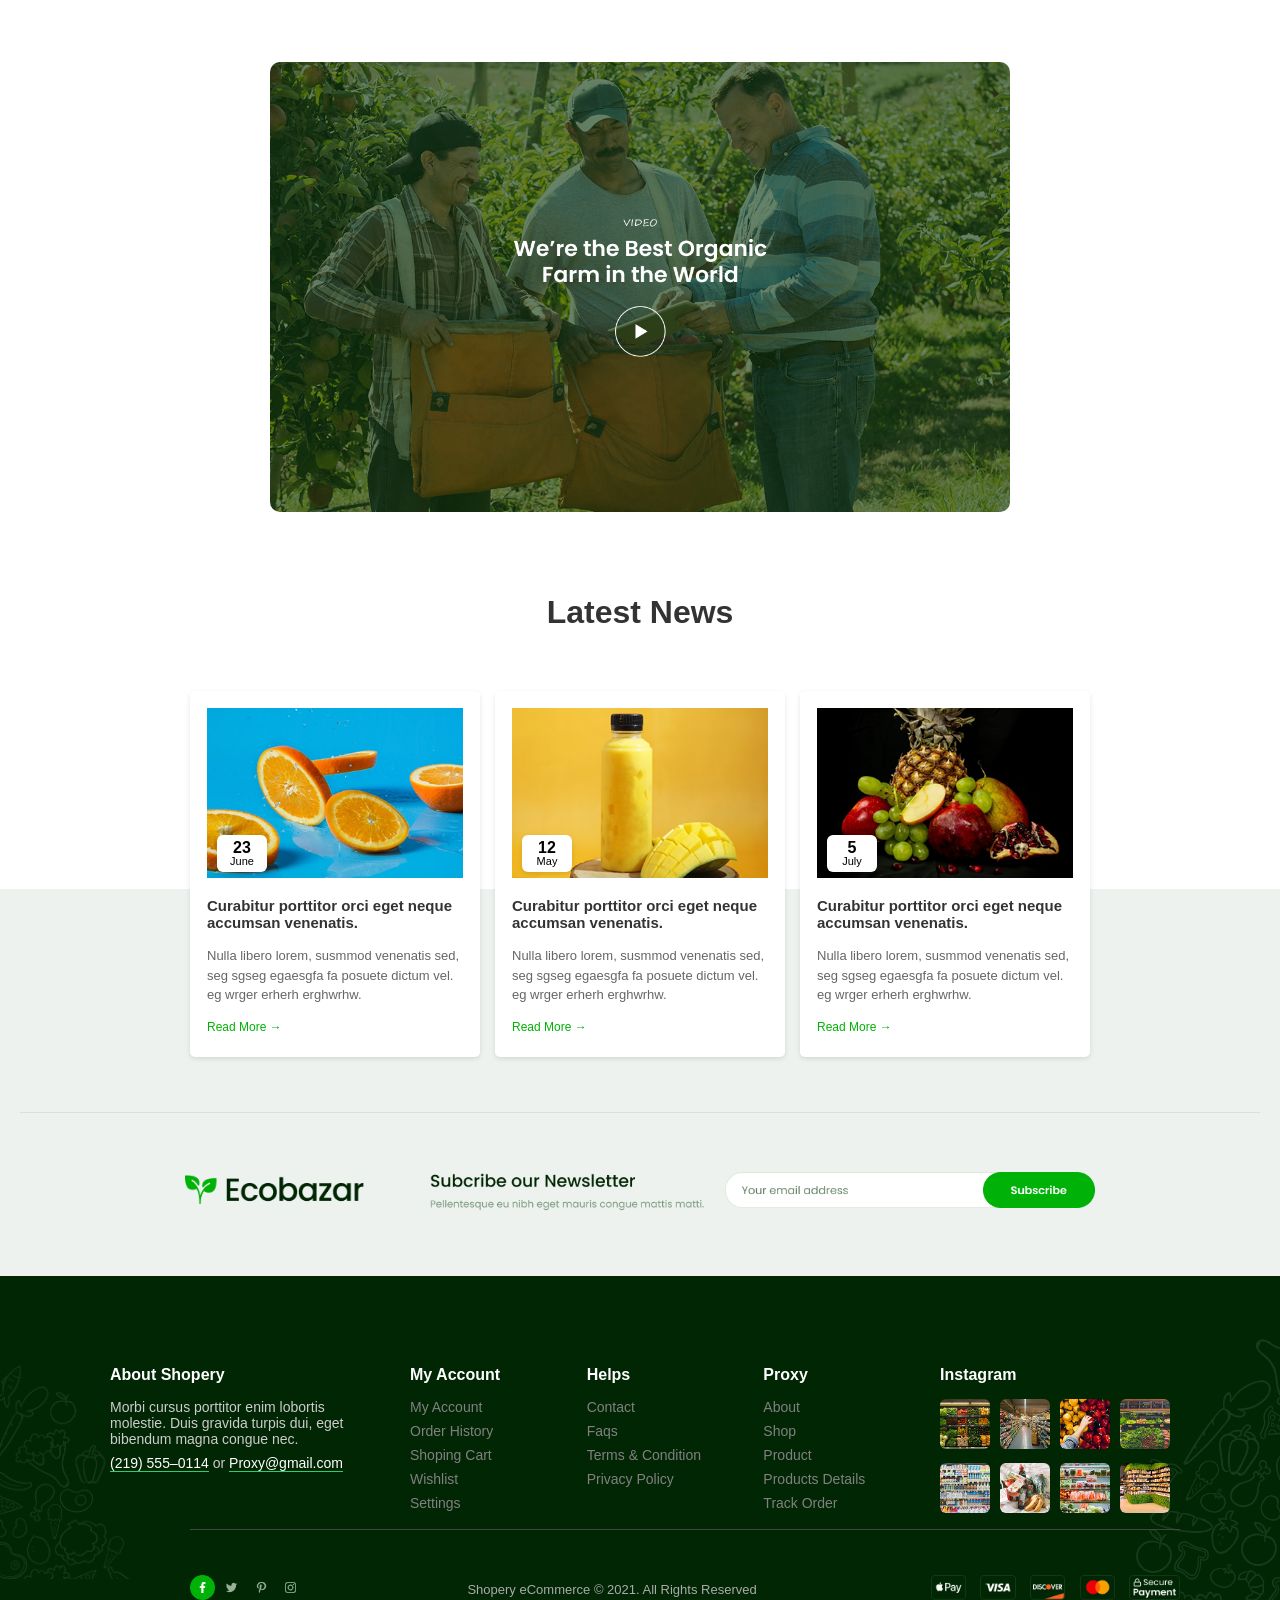
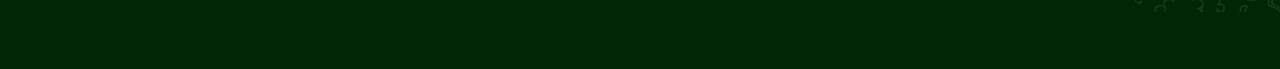
==== index.html @ 4a8716d1 "Figma.champ" ====
<!DOCTYPE html>
<html lang="uz">
<head>
  <meta charset="UTF-8">
  <meta name="viewport" content="width=device-width, initial-scale=1.0">
  <title>Eco Bazar</title>
  <link rel="stylesheet" href="https://cdnjs.cloudflare.com/ajax/libs/font-awesome/6.4.0/css/all.min.css" />
  <link href="https://fonts.googleapis.com/css2?family=Inter:wght@400;600;700&display=swap">
  <link rel="stylesheet" href="./style.css">
  <link rel="icon" href="./images/logo.svg">
</head>
<body>
    <div class="container">
        <div class="image-container">
            <!-- O'z rasmingizni qo'yish uchun -->
            <img src="./images/Video.png" alt="video" class="farm-image">
        </div>
     </div>


     <h2 class="title">Latest News</h2>
     <div class="section-with-half-bg">

  <div class="container-image">
    <div class="box">
      <div class="image-wrapper">
        <img src="./images/orange.png" alt="Image 1">
        <div class="date-tag">
          <div class="day">23</div>
          <div class="month">June</div>
        </div>
      </div>
      <h3>Curabitur porttitor orci eget neque accumsan venenatis.</h3>
      <p>
        Nulla libero lorem, susmmod venenatis sed, <br>
        seg sgseg egaesgfa fa posuete dictum vel.<br>
        eg wrger erherh erghwrhw.
      </p>
      <a href="#" class="read-more">Read More →</a>
    </div>

    <div class="box">
      <div class="image-wrapper">
        <img src="./images/mago.png" alt="Image 2">
        <div class="date-tag">
          <div class="day">12</div>
          <div class="month">May</div>
        </div>
      </div>
      <h3>Curabitur porttitor orci eget neque accumsan venenatis.</h3>
      <p>
        Nulla libero lorem, susmmod venenatis sed, <br>
        seg sgseg egaesgfa fa posuete dictum vel.<br>
        eg wrger erherh erghwrhw.
      </p>
      <a href="#" class="read-more">Read More →</a>
    </div>

    <div class="box">
      <div class="image-wrapper">
        <img src="./images/fruits.png" alt="Image 3">
        <div class="date-tag">
          <div class="day">5</div>
          <div class="month">July</div>
        </div>
      </div>
      <h3>Curabitur porttitor orci eget neque accumsan venenatis.</h3>
      <p>
        Nulla libero lorem, susmmod venenatis sed, <br>
        seg sgseg egaesgfa fa posuete dictum vel.<br>
        eg wrger erherh erghwrhw.
      </p>
      <a href="#" class="read-more">Read More →</a>
    </div>
  

  <hr class="soft-line">
    
  <div class="footer-bar">
    
    <a href="#">
        <img src="./images/Ecobozor.Logo.png" alt="Logo" class="footer-logo">
      </a>
    
      <a href="#">
        <img src="./images/Heading.png" alt="Logo" class="footer-logo2">
      </a>
    
    <a href="#">
        <img src="./images/Subscribe.png" alt="Logo" class="footer-logo3">
      </a>
  </div>
</div>
</div>


<footer class="footer-main">
    <div class="footer-content">
      <!-- About Shopery -->
      <div class="footer-column wide-column">
        <h3>About Shopery</h3>
        <p>Morbi cursus porttitor enim lobortis molestie. Duis gravida turpis dui, eget bibendum magna congue nec.</p>
        <p><span href="tel:2195550114">(219) 555–0114</span> or <span href="mailto:Proxy@gmail.com">Proxy@gmail.com</span></p>
      </div>
  
      <!-- My Account -->
      <div class="footer-column">
        <h3>My Account</h3>
        <ul>
          <li><a href="#">My Account</a></li>
          <li><a href="#">Order History</a></li>
          <li><a href="#">Shoping Cart</a></li>
          <li><a href="#">Wishlist</a></li>
          <li><a href="#">Settings</a></li>
        </ul>
      </div>
  
      <!-- Helps -->
      <div class="footer-column">
        <h3>Helps</h3>
        <ul>
          <li><a href="#">Contact</a></li>
          <li><a href="#">Faqs</a></li>
          <li><a href="#">Terms & Condition</a></li>
          <li><a href="#">Privacy Policy</a></li>
        </ul>
      </div>
  
      <!-- Proxy -->
      <div class="footer-column">
        <h3>Proxy</h3>
        <ul>
          <li><a href="#">About</a></li>
          <li><a href="#">Shop</a></li>
          <li><a href="#">Product</a></li>
          <li><a href="#">Products Details</a></li>
          <li><a href="#">Track Order</a></li>
        </ul>
      </div>
  
      <!-- Instagram -->
      <div class="footer-column">
        <h3>Instagram</h3>
        <div class="instagram-gallery">
          <a href="#"><img src="./images/Image.png" alt="insta"></a>
          <a href="#"><img src="./images/Image (1).png" alt="insta"></a>
          <a href="#"><img src="./images/Image (2).png" alt="insta"></a>
          <a href="#"><img src="./images/Image (3).png" alt="insta"></a>
          <a href="#"><img src="./images/Image (4).png" alt="insta"></a>
          <a href="#"><img src="images/Image (5).png" alt="insta"></a>
          <a href="#"><img src="./images/Image (6).png" alt="insta"></a>
          <a href="#"><img src="./images/Image (7).png" alt="insta"></a>
        </div>
      </div>
    </div>
  
    <!-- Bottom bar -->
    <div class="footer-bottom">
      <div class="footer-social">
        <a href="#"><img src="./images/facebook.png" alt="Facebook"></a>
        <a href="#"><img src="./images/twitter.png" alt="Twitter"></a>
        <a href="#"><img src="./images/pinterest.png" alt="Pinterest"></a>
        <a href="#"><img src="./images/insta.png" alt="Instagram"></a>
      </div>
      <p>Shopery eCommerce © 2021. All Rights Reserved</p>
      <div class="footer-payments">
        <img src="./images/Method=ApplePay.png" alt="Apple Pay">
        <img src="./images/Method=Visa.png" alt="Visa">
        <img src="./images/Method=Discover.png" alt="Discover">
        <img src="./images/Method=Mastercard.png" alt="Mastercard">
        <img src="./images/Cart.png" alt="Secure Payment">
      </div>
    </div>
  </footer>
  


</body>
</html>
---- style.css ----
* {
    margin: 0;
    padding: 0;
    box-sizing: border-box;
    font-family: 'Inter', sans-serif, Poppins;
}
.body {
    background-color: #f4f4f4;
    }
     .container {
        max-width: 800px;
        margin: 2rem auto;
        padding: 30px;
        text-align: center;
        
       
    }

    .image-container {
        width: 100%;
        height: 450px;
        margin: 0 auto 20px;
        border-radius: 10px;
        overflow: hidden;
        position: relative;
    }

    .farm-image {
        width: 100%;
        height: 100%;
        object-fit: cover;
        object-position: center;
    }

    
    h2.title {
        text-align: center;
        margin-top: 30px;
        font-size: 32px;
        color: #333;
      }
  
      .container-image {
        display: flex;
        justify-content: center;
        gap: 15px;
       
        flex-wrap: wrap;
      }
  
      .box {
        background-color: white;
        width: 290px;
        border-radius: 5px;
        box-shadow: 0 2px 5px rgba(0, 0, 0, 0.1); /* engilroq */
        overflow: hidden;
        text-align: left;
        padding: 17px;
      }
  
      .image-wrapper {
        position: relative;
      }
  
      .box img {
        width: 100%;
        height: 170px;
        object-fit: cover;
      }
  
      .date-tag {
        position: absolute;
        bottom: 10px;
        left: 10px;
        background-color: white;
        color: black;
        padding: 5px 8px;
        border-radius: 6px;
        text-align: center;
        width: 50px;
        box-shadow: 0 2px 5px rgba(0, 0, 0, 0.1);
      }
  
      .date-tag .day {
        font-size: 16px;
        font-weight: bold;
        line-height: 1;
      }
  
      .date-tag .month {
        font-size: 11px;
        line-height: 1;
      }
  
      .box h3 {
      
        font-size: 15px;
        font-weight: bold;
        color: #333;
        margin-top: 15px;
      }
  
      .box p {
        color: #666;
        font-size: 13px;
        line-height: 1.5;
        margin-top: 15px;
      }
  
      .box a.read-more {
        display: block;
       
        margin-top: 15px;
        margin-bottom: 6px;
        font-size: 12px;
        color:  #00B207;
        text-decoration: none;
      }

      .soft-line {
        border: none;
        height: 1px;
        background: rgba(0, 0, 0, 0.08); /* juda engil qora (0.08 = 8% qoralik) */
        margin: 40px 0;
        width: 100%;
      }
      
      .section-with-half-bg {
        background: linear-gradient(to bottom, white 0%, white 40%, #EDF2EE 40%, #EDF2EE 100%);
        padding: 60px 20px;
      }
       
      .footer-bar {
        display: flex;
        justify-content: space-between;
        align-items: center;
        background-color: transparent;
        flex-wrap: nowrap; /* pastga tushmasligi uchun */
        
      }
      

      
      .footer-logo {
        object-fit: contain;
        width: 180px;
        cursor: pointer; /* Qo‘l shaklidagi kursor */
      }
      .footer-logo2 {
        object-fit: contain;
        width: 320px;
        cursor: pointer; /* Qo‘l shaklidagi kursor */
        transform: translateX(45px); /* 40px o‘ngga siljiydi */
      }

      .footer-logo3 {
        object-fit: contain;
        width: 370px;
        cursor: pointer; /* Qo‘l shaklidagi kursor */
      }
      
      
      
      .footer-bar img {
        margin: 0 10px;
      }
      

      .footer-main {
        background-color: #002603;
        background-image: url('./images/Left.png'), url('./images/Group 17.png');
        background-position: left center, right center;
        background-repeat: no-repeat, no-repeat;
        background-size: 150px auto, 150px auto;
        padding: 80px 100px 40px;
        position: relative;
        overflow: hidden;
        color: white;
        font-family: sans-serif;
      }
      
      .footer-content {
        max-width: 1100px;
        margin: 0 auto;
        display: flex;
        justify-content: center;
        gap: 30px;
        flex-wrap: nowrap;
      }
      
      .footer-column {
        flex: 1 1 180px;
        margin: 10px;
        cursor: pointer;
        text-align: left;
      }
      
      
      .wide-column {
        min-width: 250px; /* kengroq qiladi */
      }
      
      
      .footer-column h3 {
        font-size: 16px;
        margin-bottom: 15px;
      }
      
      .footer-column p, .footer-column ul li {
        font-size: 14px;
        margin-bottom: 8px;
        color: #ccc;
      }
      
      .footer-column span {
        color: white;
        text-decoration: none;
        border-bottom: 1px solid #2ecc71;
        cursor: pointer;
      }

      .footer-column a {
        color: gray;
        text-decoration: none;
     
        cursor: pointer;
      }

      
      .footer-column span:hover {
        color: #2ecc71;
      }
      
      .footer-column ul {
        list-style: none;
        padding: 0;
      }
      
      .instagram-gallery {
        display: grid;
        grid-template-columns: repeat(4, 50px);
        gap: 10px;
      }
      
      .instagram-gallery img {
        width: 50px;
        height: 50px;
        object-fit: cover;
        border-radius: 6px;
      }
      
      .footer-bottom {
        display: flex;
        flex-wrap: wrap;
        justify-content: space-between;
        align-items: center;
        border-top: 1px solid #444;
        padding-top: 20px;
        margin-left: 90px;
        height: 100px;
        
      }
      
      .footer-social a img {
        width: 25px;
        height: 25px;
       
      }
      
      .footer-bottom p {
        flex: 1;
        text-align: center;
        font-size: 13px;
        color: #aaa;
      }
      
      .footer-payments img {
        height: 25px;
        margin-left: 10px;
      }
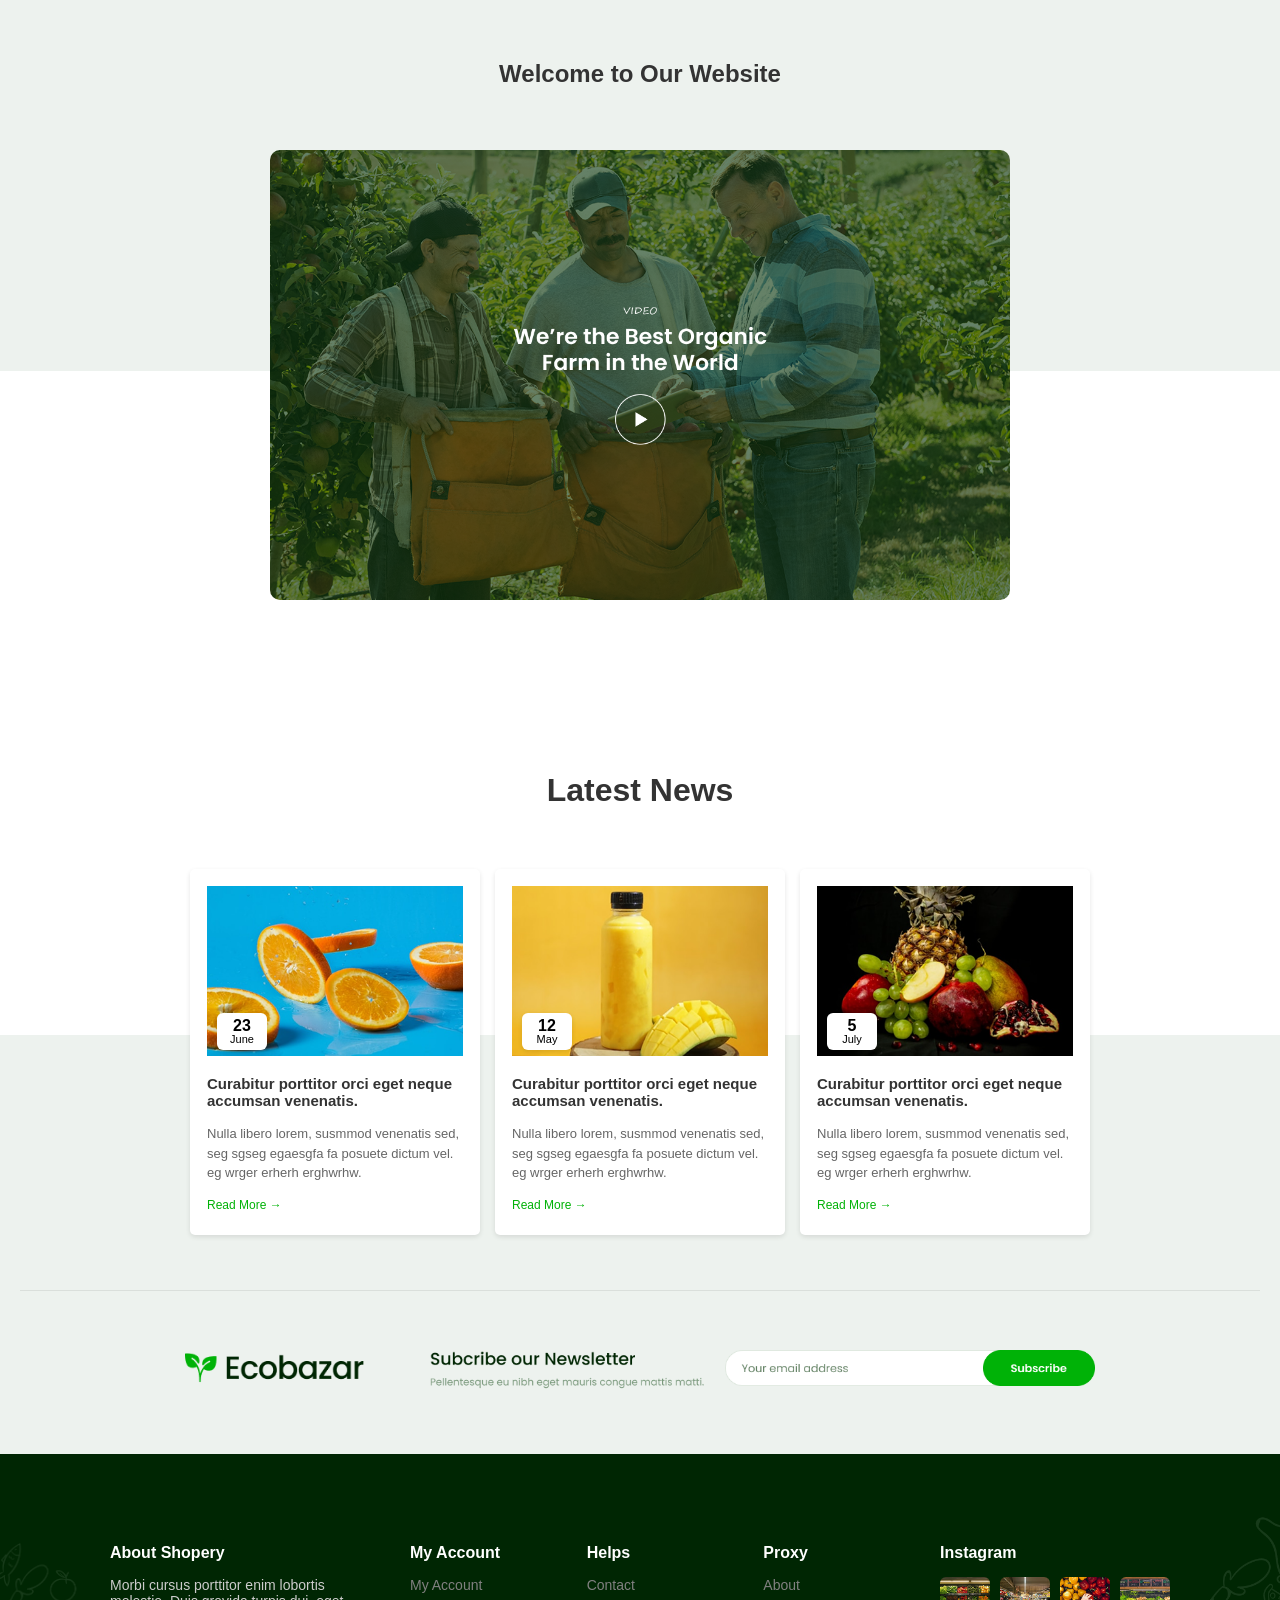
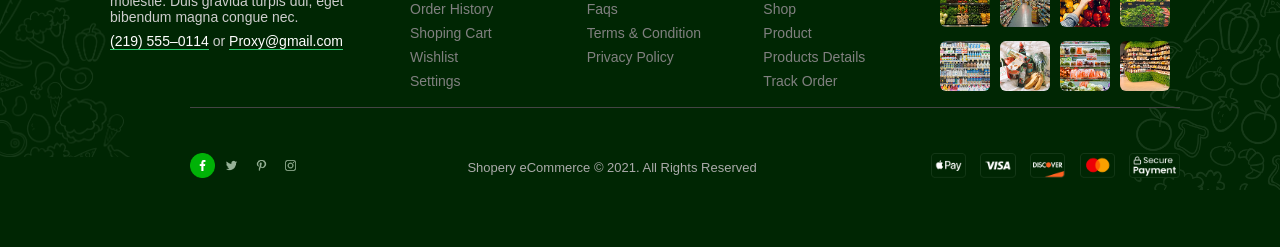
==== commit d958b798: "eco-bazar" ====
--- a/index.html
+++ b/index.html
@@ -10,16 +10,19 @@
   <link rel="icon" href="./images/logo.svg">
 </head>
 <body>
+    <div class="top-section-bg">
+        <!-- Shu yerga siz logolar, yozuvlar, tugmalar yoki boshqa elementlarni joylashtirishingiz mumkin -->
+        <h2 style="text-align: center; color: #333;">Welcome to Our Website</h2>
     <div class="container">
         <div class="image-container">
-            <!-- O'z rasmingizni qo'yish uchun -->
+           
             <img src="./images/Video.png" alt="video" class="farm-image">
         </div>
      </div>
-
+    </div>
 
      <h2 class="title">Latest News</h2>
-     <div class="section-with-half-bg">
+     <div class="section-with-half-bg2">
 
   <div class="container-image">
     <div class="box">
--- a/style.css
+++ b/style.css
@@ -12,9 +12,13 @@
         margin: 2rem auto;
         padding: 30px;
         text-align: center;
-        
-       
-    }
+    }
+    .top-section-bg {
+        background: linear-gradient(to top,  white 0%, white 50%, #EDF2EE 50%, #EDF2EE 100%);
+        padding: 60px 20px;
+      }
+      
+      
 
     .image-container {
         width: 100%;
@@ -52,7 +56,7 @@
         background-color: white;
         width: 290px;
         border-radius: 5px;
-        box-shadow: 0 2px 5px rgba(0, 0, 0, 0.1); /* engilroq */
+        box-shadow: 0 2px 5px rgba(0, 0, 0, 0.1);
         overflow: hidden;
         text-align: left;
         padding: 17px;
@@ -120,13 +124,13 @@
       .soft-line {
         border: none;
         height: 1px;
-        background: rgba(0, 0, 0, 0.08); /* juda engil qora (0.08 = 8% qoralik) */
+        background: rgba(0, 0, 0, 0.08); 
         margin: 40px 0;
         width: 100%;
       }
       
-      .section-with-half-bg {
-        background: linear-gradient(to bottom, white 0%, white 40%, #EDF2EE 40%, #EDF2EE 100%);
+      .section-with-half-bg2 {
+        background: linear-gradient(to bottom, white 0%, white 35%, #EDF2EE 35%, #EDF2EE 100%);
         padding: 60px 20px;
       }
        
@@ -144,19 +148,19 @@
       .footer-logo {
         object-fit: contain;
         width: 180px;
-        cursor: pointer; /* Qo‘l shaklidagi kursor */
+        cursor: pointer; 
       }
       .footer-logo2 {
         object-fit: contain;
         width: 320px;
-        cursor: pointer; /* Qo‘l shaklidagi kursor */
-        transform: translateX(45px); /* 40px o‘ngga siljiydi */
+        cursor: pointer;
+        transform: translateX(45px);
       }
 
       .footer-logo3 {
         object-fit: contain;
         width: 370px;
-        cursor: pointer; /* Qo‘l shaklidagi kursor */
+        cursor: pointer; 
       }
       
       
